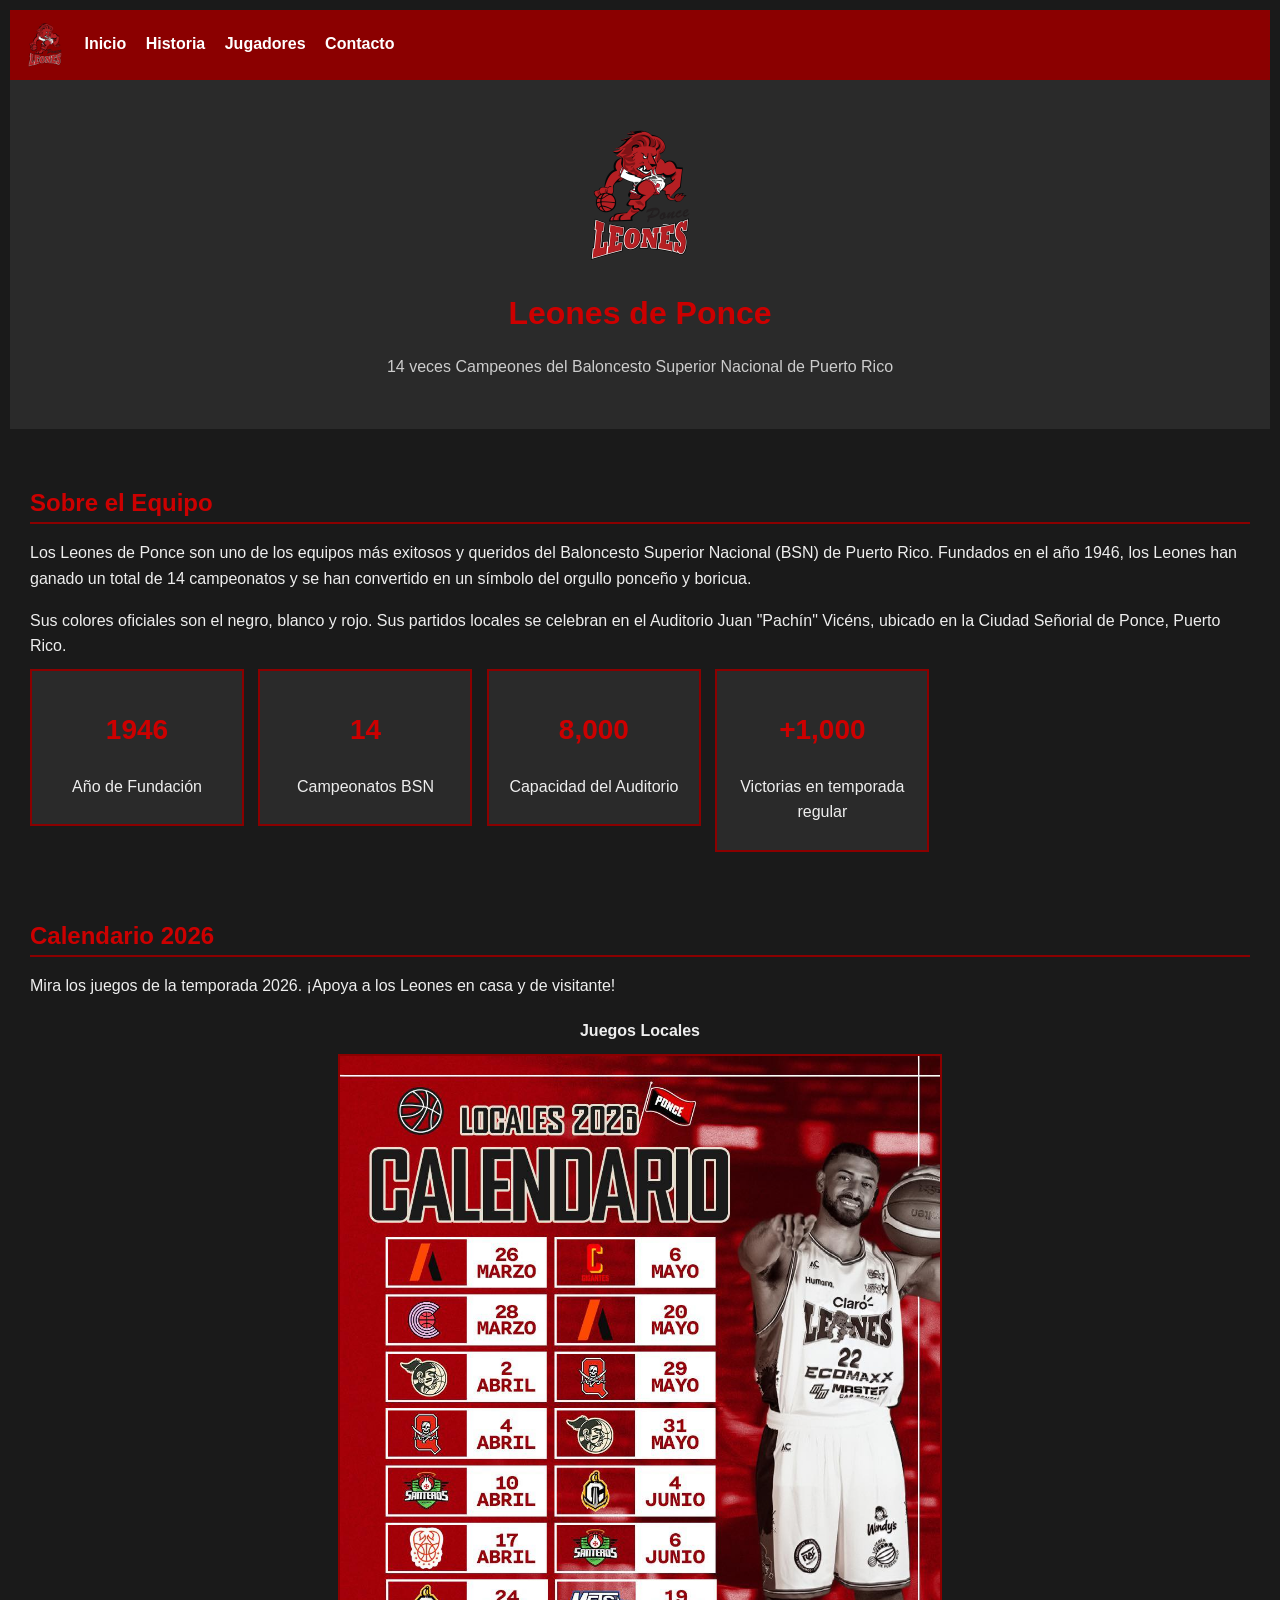
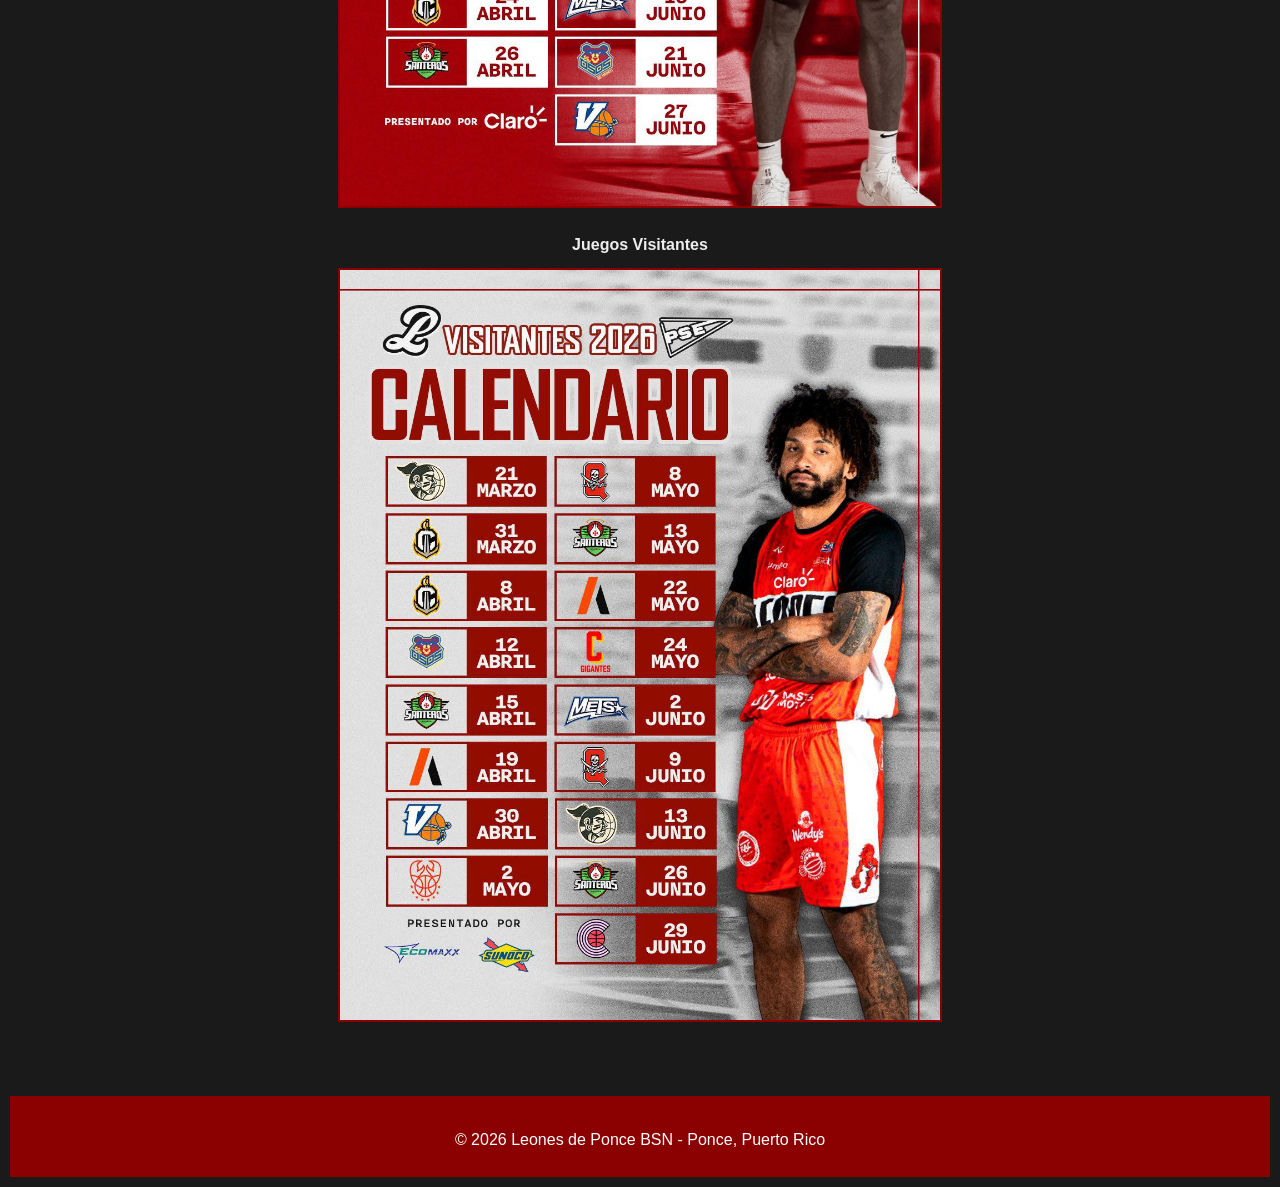
==== index.html @ 87273eda "Add files via upload" ====
<!DOCTYPE html>
<html lang="es">
<head>
    <meta charset="UTF-8">
    <meta name="viewport" content="width=device-width, initial-scale=1.0">
    <title>Leones de Ponce - BSN</title>
    <link rel="stylesheet" href="styles.css">
</head>
<body>

    <nav>
        <img src="img/logo.png" alt="Logo Leones de Ponce">
        <a href="index.html">Inicio</a>
        <a href="historia.html">Historia</a>
        <a href="jugadores.html">Jugadores</a>
        <a href="contacto.html">Contacto</a>
    </nav>

    <div class="hero">
        <img src="img/logo.png" alt="Leones de Ponce">
        <h1>Leones de Ponce</h1>
        <p>14 veces Campeones del Baloncesto Superior Nacional de Puerto Rico</p>
    </div>

    <section>
        <h2>Sobre el Equipo</h2>
        <p>
            Los Leones de Ponce son uno de los equipos más exitosos y queridos del Baloncesto Superior Nacional (BSN) de Puerto Rico. 
            Fundados en el año 1946, los Leones han ganado un total de 14 campeonatos y se han convertido en un símbolo del orgullo 
            ponceño y boricua.
        </p>
        <p>
            Sus colores oficiales son el negro, blanco y rojo. Sus partidos locales se celebran en el 
            Auditorio Juan "Pachín" Vicéns, ubicado en la Ciudad Señorial de Ponce, Puerto Rico.
        </p>

        <div class="cards">
            <div class="card">
                <h3>1946</h3>
                <p>Año de Fundación</p>
            </div>
            <div class="card">
                <h3>14</h3>
                <p>Campeonatos BSN</p>
            </div>
            <div class="card">
                <h3>8,000</h3>
                <p>Capacidad del Auditorio</p>
            </div>
            <div class="card">
                <h3>+1,000</h3>
                <p>Victorias en temporada regular</p>
            </div>
        </div>
    </section>

    <section>
        <h2>Calendario 2026</h2>
        <p>Mira los juegos de la temporada 2026. ¡Apoya a los Leones en casa y de visitante!</p>

        <div class="img-section">
            <p><strong>Juegos Locales</strong></p>
            <img src="img/calendario_local.jpg" alt="Calendario Locales 2026">
        </div>

        <div class="img-section">
            <p><strong>Juegos Visitantes</strong></p>
            <img src="img/calendario_visitante.jpg" alt="Calendario Visitantes 2026">
        </div>
    </section>

    <footer>
        <p>&copy; 2026 Leones de Ponce BSN - Ponce, Puerto Rico</p>
    </footer>

</body>
</html>
---- styles.css ----
body {
    font-family: Arial, sans-serif;
    background-color: #1a1a1a;
    color: #eeeeee;
    margin: 10px;
}

nav {
    background-color: #8B0000;
    padding: 10px;
}

nav img {
    width: 50px;
    vertical-align: middle;
    margin-right: 10px;
}

nav a {
    color: white;
    text-decoration: none;
    margin-right: 15px;
    font-weight: bold;
}

nav a:hover {
    text-decoration: underline;
}

.hero {
    text-align: center;
    padding: 40px;
    background-color: #2a2a2a;
    margin-bottom: 20px;
}

.hero img {
    width: 150px;
}

.hero h1 {
    color: #cc0000;
}

.hero p {
    color: #cccccc;
}

h2 {
    color: #cc0000;
    border-bottom: 2px solid #8B0000;
    padding-bottom: 5px;
    margin-bottom: 15px;
}

p {
    line-height: 1.6;
    margin-bottom: 10px;
}

section {
    padding: 20px;
}

.card {
    background-color: #2a2a2a;
    border: 2px solid #8B0000;
    padding: 15px;
    margin-bottom: 10px;
    text-align: center;
    display: inline-block;
    width: 180px;
    margin-right: 10px;
    vertical-align: top;
}

.card h3 {
    font-size: 28px;
    color: #cc0000;
}

.img-section {
    text-align: center;
    margin: 20px 0;
}

.img-section img {
    width: 90%;
    max-width: 600px;
    border: 2px solid #8B0000;
}

table {
    width: 100%;
    border-collapse: collapse;
    margin-top: 15px;
}

table th {
    background-color: #8B0000;
    color: white;
    padding: 10px;
    text-align: left;
}

table td {
    padding: 8px 10px;
    border-bottom: 1px solid #444444;
    color: #dddddd;
}

footer {
    background-color: #8B0000;
    text-align: center;
    padding: 15px;
    color: white;
    margin-top: 30px;
}

.info-box {
    background-color: #2a2a2a;
    border-left: 4px solid #cc0000;
    padding: 15px;
    margin-bottom: 15px;
}

.info-box h3 {
    color: #cc0000;
    margin-bottom: 8px;
}
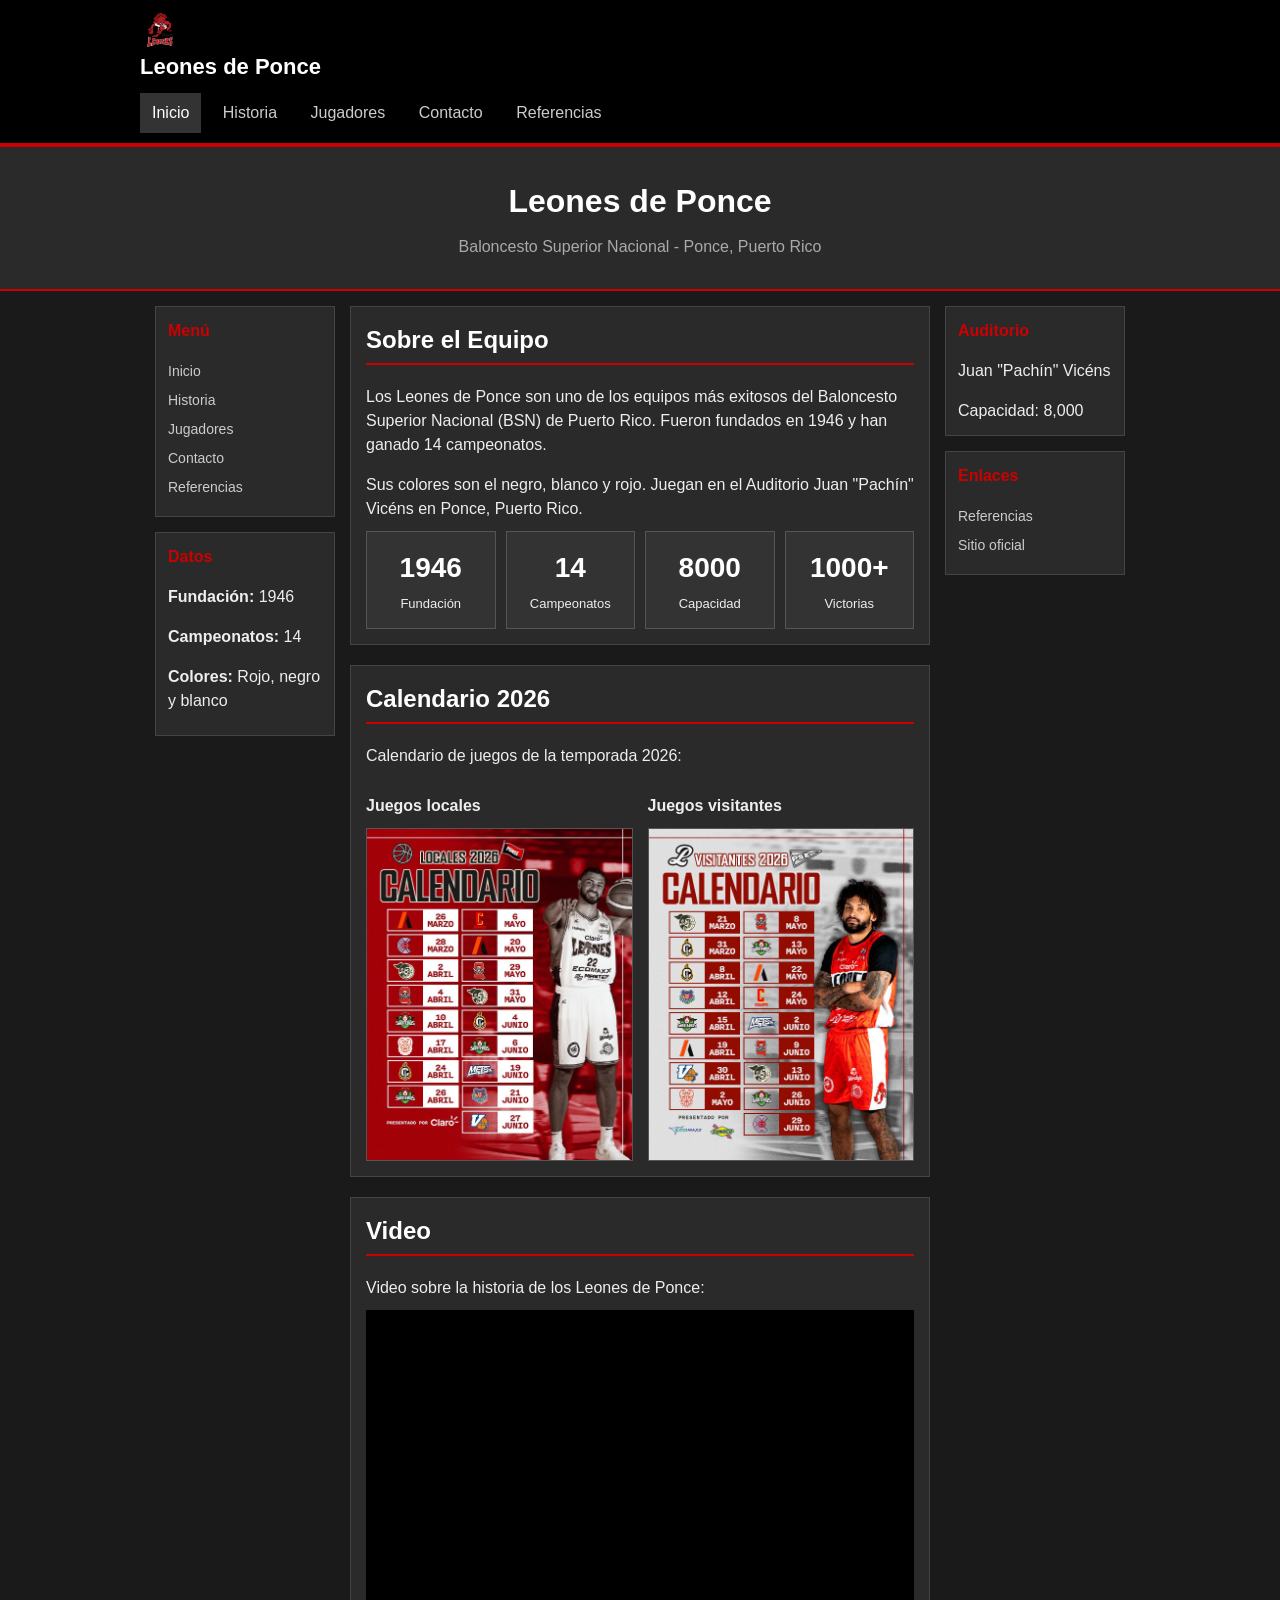
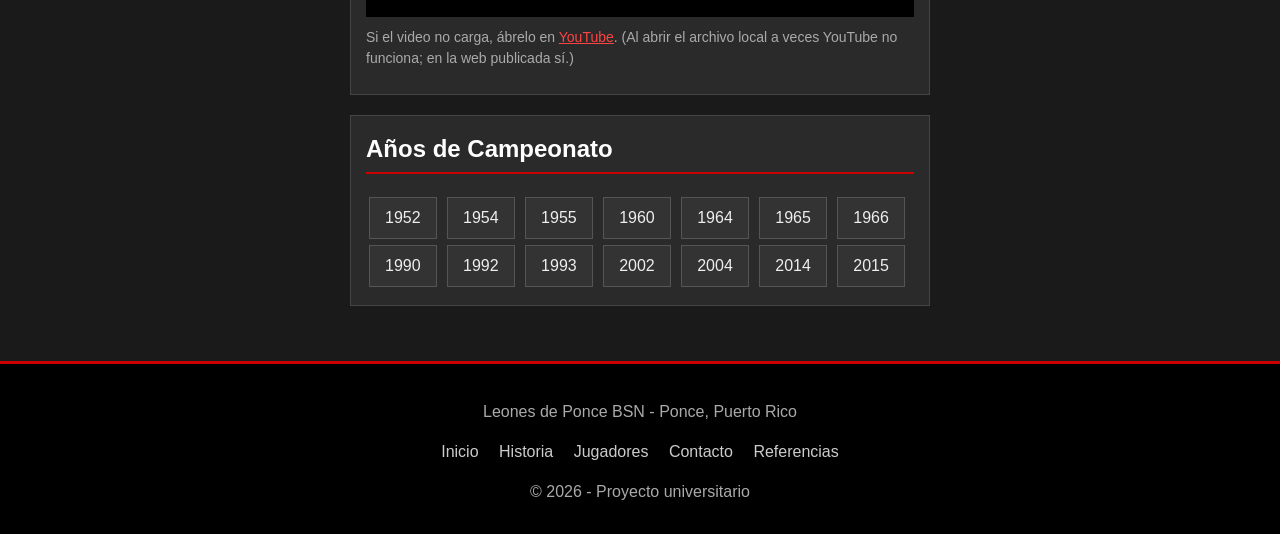
==== commit a34a636e: "Add files via upload final" ====
--- a/index.html
+++ b/index.html
@@ -3,75 +3,178 @@
 <head>
     <meta charset="UTF-8">
     <meta name="viewport" content="width=device-width, initial-scale=1.0">
+    <meta name="description" content="Sitio informativo sobre los Leones de Ponce, equipo del Baloncesto Superior Nacional de Puerto Rico.">
     <title>Leones de Ponce - BSN</title>
-    <link rel="stylesheet" href="styles.css">
+    <link rel="stylesheet" href="css/styles.css">
 </head>
 <body>
 
-    <nav>
-        <img src="img/logo.png" alt="Logo Leones de Ponce">
-        <a href="index.html">Inicio</a>
-        <a href="historia.html">Historia</a>
-        <a href="jugadores.html">Jugadores</a>
-        <a href="contacto.html">Contacto</a>
-    </nav>
+    <!-- Encabezado con navegacion principal -->
+    <header>
+        <nav class="navbar">
+            <a href="index.html" class="nav-brand">
+                <img src="img/logo.png" alt="Logo Leones de Ponce" width="40" height="40">
+                Leones de Ponce
+            </a>
+            <button type="button" class="nav-toggle">&#9776;</button>
+            <ul class="nav-links">
+                <li><a href="index.html" class="active">Inicio</a></li>
+                <li><a href="historia.html">Historia</a></li>
+                <li><a href="jugadores.html">Jugadores</a></li>
+                <li><a href="contacto.html">Contacto</a></li>
+                <li><a href="referencias.html">Referencias</a></li>
+            </ul>
+        </nav>
+    </header>
 
-    <div class="hero">
-        <img src="img/logo.png" alt="Leones de Ponce">
+    <!-- Titulo de la pagina de inicio -->
+    <div class="page-title">
         <h1>Leones de Ponce</h1>
-        <p>14 veces Campeones del Baloncesto Superior Nacional de Puerto Rico</p>
+        <p>Baloncesto Superior Nacional - Ponce, Puerto Rico</p>
     </div>
 
-    <section>
-        <h2>Sobre el Equipo</h2>
-        <p>
-            Los Leones de Ponce son uno de los equipos más exitosos y queridos del Baloncesto Superior Nacional (BSN) de Puerto Rico. 
-            Fundados en el año 1946, los Leones han ganado un total de 14 campeonatos y se han convertido en un símbolo del orgullo 
-            ponceño y boricua.
-        </p>
-        <p>
-            Sus colores oficiales son el negro, blanco y rojo. Sus partidos locales se celebran en el 
-            Auditorio Juan "Pachín" Vicéns, ubicado en la Ciudad Señorial de Ponce, Puerto Rico.
-        </p>
+    <!-- Layout de 3 columnas: sidebar izquierda, contenido, sidebar derecha -->
+    <div class="site-layout">
 
-        <div class="cards">
-            <div class="card">
-                <h3>1946</h3>
-                <p>Año de Fundación</p>
+        <aside class="col-sidebar">
+            <div class="sidebar-box">
+                <h3>Menú</h3>
+                <ul class="sidebar-links">
+                    <li><a href="index.html">Inicio</a></li>
+                    <li><a href="historia.html">Historia</a></li>
+                    <li><a href="jugadores.html">Jugadores</a></li>
+                    <li><a href="contacto.html">Contacto</a></li>
+                    <li><a href="referencias.html">Referencias</a></li>
+                </ul>
             </div>
-            <div class="card">
-                <h3>14</h3>
-                <p>Campeonatos BSN</p>
+            <div class="sidebar-box">
+                <h3>Datos</h3>
+                <p><strong>Fundación:</strong> 1946</p>
+                <p><strong>Campeonatos:</strong> 14</p>
+                <p><strong>Colores:</strong> Rojo, negro y blanco</p>
             </div>
-            <div class="card">
-                <h3>8,000</h3>
-                <p>Capacidad del Auditorio</p>
+        </aside>
+
+        <main class="col-main" id="contenido-principal">
+
+            <section>
+                <h2>Sobre el Equipo</h2>
+                <p>
+                    Los Leones de Ponce son uno de los equipos más exitosos del Baloncesto Superior Nacional (BSN)
+                    de Puerto Rico. Fueron fundados en 1946 y han ganado 14 campeonatos.
+                </p>
+                <p>
+                    Sus colores son el negro, blanco y rojo. Juegan en el Auditorio Juan "Pachín" Vicéns
+                    en Ponce, Puerto Rico.
+                </p>
+
+                <div class="cards">
+                    <div class="card">
+                        <h3>1946</h3>
+                        <p>Fundación</p>
+                    </div>
+                    <div class="card">
+                        <h3>14</h3>
+                        <p>Campeonatos</p>
+                    </div>
+                    <div class="card">
+                        <h3>8000</h3>
+                        <p>Capacidad</p>
+                    </div>
+                    <div class="card">
+                        <h3>1000+</h3>
+                        <p>Victorias</p>
+                    </div>
+                </div>
+            </section>
+
+            <section>
+                <h2>Calendario 2026</h2>
+                <p>Calendario de juegos de la temporada 2026:</p>
+
+                <div class="img-grid">
+                    <div class="img-section">
+                        <p><strong>Juegos locales</strong></p>
+                        <img src="img/calendario_local.jpg" alt="Calendario de juegos locales de los Leones de Ponce" width="400" height="300">
+                    </div>
+                    <div class="img-section">
+                        <p><strong>Juegos visitantes</strong></p>
+                        <img src="img/calendario_visitante.jpg" alt="Calendario de juegos visitantes de los Leones de Ponce" width="400" height="300">
+                    </div>
+                </div>
+            </section>
+
+            <!-- Seccion multimedia: video de YouTube -->
+            <section>
+                <h2>Video</h2>
+                <p>Video sobre la historia de los Leones de Ponce:</p>
+                <div class="video-wrapper">
+                    <iframe
+                        src="https://www.youtube.com/embed/9DJLrfwHzp4?rel=0"
+                        title="Historia de los Leones de Ponce en el BSN"
+                        allow="accelerometer; autoplay; clipboard-write; encrypted-media; gyroscope; picture-in-picture"
+                        allowfullscreen
+                        referrerpolicy="strict-origin-when-cross-origin">
+                    </iframe>
+                </div>
+                <p class="video-nota">
+                    Si el video no carga, ábrelo en
+                    <a href="https://www.youtube.com/watch?v=9DJLrfwHzp4" target="_blank">YouTube</a>.
+                    (Al abrir el archivo local a veces YouTube no funciona; en la web publicada sí.)
+                </p>
+            </section>
+
+            <section>
+                <h2>Años de Campeonato</h2>
+                <ul class="championship-list">
+                    <li>1952</li>
+                    <li>1954</li>
+                    <li>1955</li>
+                    <li>1960</li>
+                    <li>1964</li>
+                    <li>1965</li>
+                    <li>1966</li>
+                    <li>1990</li>
+                    <li>1992</li>
+                    <li>1993</li>
+                    <li>2002</li>
+                    <li>2004</li>
+                    <li>2014</li>
+                    <li>2015</li>
+                </ul>
+            </section>
+
+        </main>
+
+        <aside class="col-sidebar col-sidebar--right">
+            <div class="sidebar-box">
+                <h3>Auditorio</h3>
+                <p>Juan "Pachín" Vicéns</p>
+                <p class="u-mb-0">Capacidad: 8,000</p>
             </div>
-            <div class="card">
-                <h3>+1,000</h3>
-                <p>Victorias en temporada regular</p>
+            <div class="sidebar-box">
+                <h3>Enlaces</h3>
+                <ul class="sidebar-links">
+                    <li><a href="referencias.html">Referencias</a></li>
+                    <li><a href="https://leonesponcebsn.com" target="_blank">Sitio oficial</a></li>
+                </ul>
             </div>
-        </div>
-    </section>
+        </aside>
 
-    <section>
-        <h2>Calendario 2026</h2>
-        <p>Mira los juegos de la temporada 2026. ¡Apoya a los Leones en casa y de visitante!</p>
-
-        <div class="img-section">
-            <p><strong>Juegos Locales</strong></p>
-            <img src="img/calendario_local.jpg" alt="Calendario Locales 2026">
-        </div>
-
-        <div class="img-section">
-            <p><strong>Juegos Visitantes</strong></p>
-            <img src="img/calendario_visitante.jpg" alt="Calendario Visitantes 2026">
-        </div>
-    </section>
+    </div>
 
     <footer>
-        <p>&copy; 2026 Leones de Ponce BSN - Ponce, Puerto Rico</p>
+        <p>Leones de Ponce BSN - Ponce, Puerto Rico</p>
+        <ul class="footer-links">
+            <li><a href="index.html">Inicio</a></li>
+            <li><a href="historia.html">Historia</a></li>
+            <li><a href="jugadores.html">Jugadores</a></li>
+            <li><a href="contacto.html">Contacto</a></li>
+            <li><a href="referencias.html">Referencias</a></li>
+        </ul>
+        <p>&copy; 2026 - Proyecto universitario</p>
     </footer>
 
+    <script src="js/main.js"></script>
 </body>
 </html>
--- a/css/styles.css
+++ b/css/styles.css
@@ -0,0 +1,413 @@
+/* ===================================================
+   Proyecto Final - Leones de Ponce BSN
+   Archivo: css/styles.css
+   Descripcion: Hoja de estilos principal del sitio web
+   =================================================== */
+
+/* --- Variables globales --- */
+:root {
+    --color-fondo: #1a1a1a;
+    --color-fondo-seccion: #2a2a2a;
+    --color-fondo-caja: #333333;
+    --color-texto: #eeeeee;
+    --color-texto-claro: #aaaaaa;
+    --color-rojo: #cc0000;
+    --color-rojo-claro: #ff4444;
+    --color-borde: #444444;
+    --color-negro: #000000;
+    --color-blanco: #ffffff;
+    --ancho-maximo: 1000px;
+    --espacio: 15px;
+    --fuente-principal: Arial, Helvetica, sans-serif;
+}
+
+/* --- Propiedades globales y reset --- */
+*,
+*::before,
+*::after {
+    box-sizing: border-box;
+}
+
+body {
+    font-family: var(--fuente-principal);
+    background-color: var(--color-fondo);
+    color: var(--color-texto);
+    margin: 0;
+    line-height: 1.5;
+}
+
+a {
+    color: var(--color-rojo-claro);
+}
+
+img {
+    max-width: 100%;
+    height: auto;
+    display: block;
+}
+
+/* --- Clases utilitarias --- */
+.u-text-center {
+    text-align: center;
+}
+
+.u-mb-0 {
+    margin-bottom: 0;
+}
+
+/* --- Encabezado y menu de navegacion --- */
+header {
+    background-color: var(--color-negro);
+    border-bottom: 4px solid var(--color-rojo);
+    padding: 10px var(--espacio);
+}
+
+.navbar {
+    max-width: var(--ancho-maximo);
+    margin: 0 auto;
+    overflow: hidden;
+}
+
+.nav-brand {
+    color: var(--color-blanco);
+    text-decoration: none;
+    font-size: 22px;
+    font-weight: bold;
+}
+
+.nav-brand img {
+    vertical-align: middle;
+    margin-right: 8px;
+}
+
+.nav-toggle {
+    display: none;
+    background: var(--color-rojo);
+    color: var(--color-blanco);
+    border: none;
+    font-size: 20px;
+    padding: 5px 10px;
+    cursor: pointer;
+    float: right;
+}
+
+.nav-links {
+    list-style: none;
+    padding: 0;
+    margin: 10px 0 0 0;
+}
+
+.nav-links li {
+    display: inline-block;
+    margin-right: 5px;
+}
+
+.nav-links a {
+    color: #cccccc;
+    text-decoration: none;
+    padding: 8px 12px;
+    display: block;
+}
+
+.nav-links a:hover,
+.nav-links a.active {
+    background-color: var(--color-fondo-caja);
+    color: var(--color-blanco);
+}
+
+/* --- Titulo de cada pagina --- */
+.page-title {
+    background-color: var(--color-fondo-seccion);
+    text-align: center;
+    padding: 30px var(--espacio);
+    border-bottom: 2px solid var(--color-rojo);
+}
+
+.page-title h1 {
+    margin: 0;
+    color: var(--color-blanco);
+}
+
+.page-title p {
+    margin: 10px 0 0 0;
+    color: var(--color-texto-claro);
+}
+
+/* --- Layout de 3 columnas (requisito del proyecto) --- */
+.site-layout {
+    display: grid;
+    grid-template-columns: 180px 1fr 180px;
+    gap: var(--espacio);
+    max-width: var(--ancho-maximo);
+    margin: 0 auto;
+    padding: var(--espacio);
+    align-items: start;
+}
+
+.col-main {
+    min-width: 0;
+}
+
+.sidebar-box {
+    background-color: var(--color-fondo-seccion);
+    border: 1px solid var(--color-borde);
+    padding: 12px;
+    margin-bottom: var(--espacio);
+}
+
+.sidebar-box h3 {
+    margin-top: 0;
+    color: var(--color-rojo);
+    font-size: 16px;
+}
+
+.sidebar-links {
+    list-style: none;
+    padding: 0;
+    margin: 0;
+}
+
+.sidebar-links li {
+    margin-bottom: 5px;
+}
+
+.sidebar-links a {
+    color: #cccccc;
+    text-decoration: none;
+    font-size: 14px;
+}
+
+/* --- Contenido principal --- */
+section {
+    background-color: var(--color-fondo-seccion);
+    border: 1px solid var(--color-borde);
+    padding: var(--espacio);
+    margin-bottom: 20px;
+}
+
+h2 {
+    color: var(--color-blanco);
+    border-bottom: 2px solid var(--color-rojo);
+    padding-bottom: 5px;
+    margin-top: 0;
+}
+
+h3 {
+    color: var(--color-rojo-claro);
+}
+
+p {
+    margin-bottom: 10px;
+}
+
+/* --- Tarjetas con datos del equipo --- */
+.cards {
+    display: grid;
+    grid-template-columns: repeat(4, 1fr);
+    gap: 10px;
+}
+
+.card {
+    background-color: var(--color-fondo-caja);
+    border: 1px solid #555555;
+    padding: var(--espacio);
+    text-align: center;
+}
+
+.card h3 {
+    font-size: 28px;
+    margin: 0;
+    color: var(--color-blanco);
+}
+
+.card p {
+    margin: 5px 0 0 0;
+    font-size: 13px;
+}
+
+/* --- Lista de campeonatos --- */
+.championship-list {
+    list-style: none;
+    padding: 0;
+    margin: 0;
+}
+
+.championship-list li {
+    display: inline-block;
+    background-color: var(--color-fondo-caja);
+    border: 1px solid #555555;
+    padding: 8px 15px;
+    margin: 3px;
+}
+
+/* --- Imagenes --- */
+.img-grid {
+    display: grid;
+    grid-template-columns: 1fr 1fr;
+    gap: var(--espacio);
+}
+
+.img-section {
+    margin: 0;
+}
+
+.img-section img {
+    border: 1px solid #555555;
+    width: 100%;
+}
+
+/* --- Video de YouTube embebido --- */
+.video-wrapper {
+    position: relative;
+    padding-bottom: 56%;
+    height: 0;
+    overflow: hidden;
+    background: var(--color-negro);
+}
+
+.video-wrapper iframe {
+    position: absolute;
+    top: 0;
+    left: 0;
+    width: 100%;
+    height: 100%;
+    border: 0;
+}
+
+.video-nota {
+    margin-top: 10px;
+    font-size: 14px;
+    color: var(--color-texto-claro);
+}
+
+/* --- Linea de tiempo en historia --- */
+.timeline {
+    list-style: none;
+    padding: 0;
+}
+
+.timeline li {
+    border-bottom: 1px solid var(--color-borde);
+    padding: 10px 0;
+}
+
+.timeline-year {
+    font-weight: bold;
+    color: var(--color-rojo);
+    display: inline-block;
+    width: 60px;
+}
+
+/* --- Tabla de jugadores --- */
+.table-wrapper {
+    overflow-x: auto;
+}
+
+table {
+    width: 100%;
+    border-collapse: collapse;
+}
+
+table caption {
+    caption-side: top;
+    text-align: left;
+    padding-bottom: 8px;
+    font-weight: bold;
+}
+
+table th,
+table td {
+    border: 1px solid #555555;
+    padding: 8px;
+    text-align: left;
+}
+
+table th {
+    background-color: #660000;
+    color: var(--color-blanco);
+}
+
+table tbody tr:nth-child(even) {
+    background-color: var(--color-fondo-caja);
+}
+
+/* --- Cajas de informacion en contacto --- */
+.info-box {
+    background-color: var(--color-fondo-caja);
+    border: 1px solid #555555;
+    padding: 12px;
+    margin-bottom: 10px;
+}
+
+/* --- Lista de referencias --- */
+.ref-list {
+    list-style: none;
+    padding: 0;
+}
+
+.ref-list li {
+    border-bottom: 1px solid var(--color-borde);
+    padding: 10px 0;
+}
+
+/* --- Pie de pagina --- */
+footer {
+    background-color: var(--color-negro);
+    color: var(--color-texto-claro);
+    text-align: center;
+    padding: 20px;
+    border-top: 3px solid var(--color-rojo);
+    margin-top: 20px;
+}
+
+.footer-links {
+    list-style: none;
+    padding: 0;
+}
+
+.footer-links li {
+    display: inline;
+    margin: 0 8px;
+}
+
+.footer-links a {
+    color: #cccccc;
+    text-decoration: none;
+}
+
+/* --- Media queries: diseno responsive --- */
+@media (max-width: 768px) {
+    .nav-toggle {
+        display: block;
+    }
+
+    .nav-links {
+        display: none;
+        clear: both;
+    }
+
+    .nav-links.open {
+        display: block;
+    }
+
+    .nav-links li {
+        display: block;
+    }
+
+    .site-layout {
+        grid-template-columns: 1fr;
+    }
+
+    .col-sidebar,
+    .col-sidebar--right {
+        display: none;
+    }
+
+    .cards {
+        grid-template-columns: repeat(2, 1fr);
+    }
+
+    .img-grid {
+        grid-template-columns: 1fr;
+    }
+}
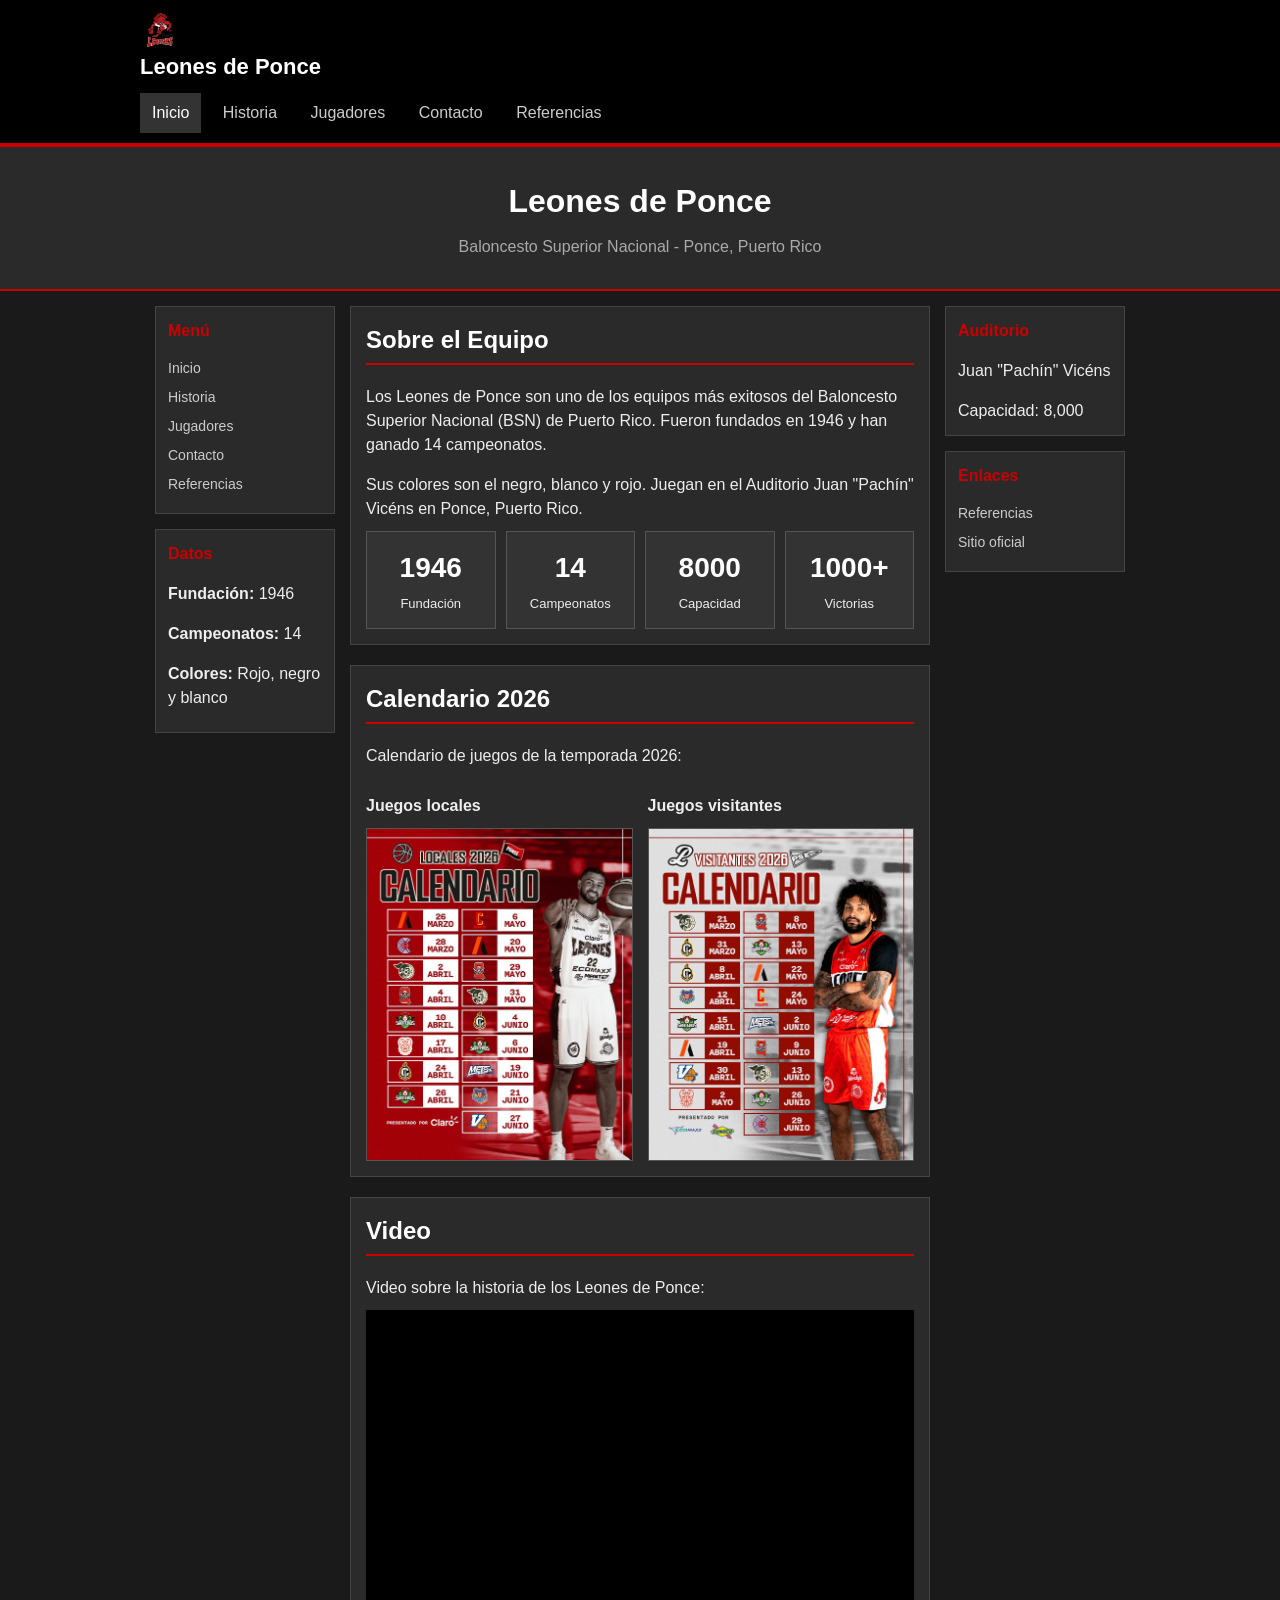
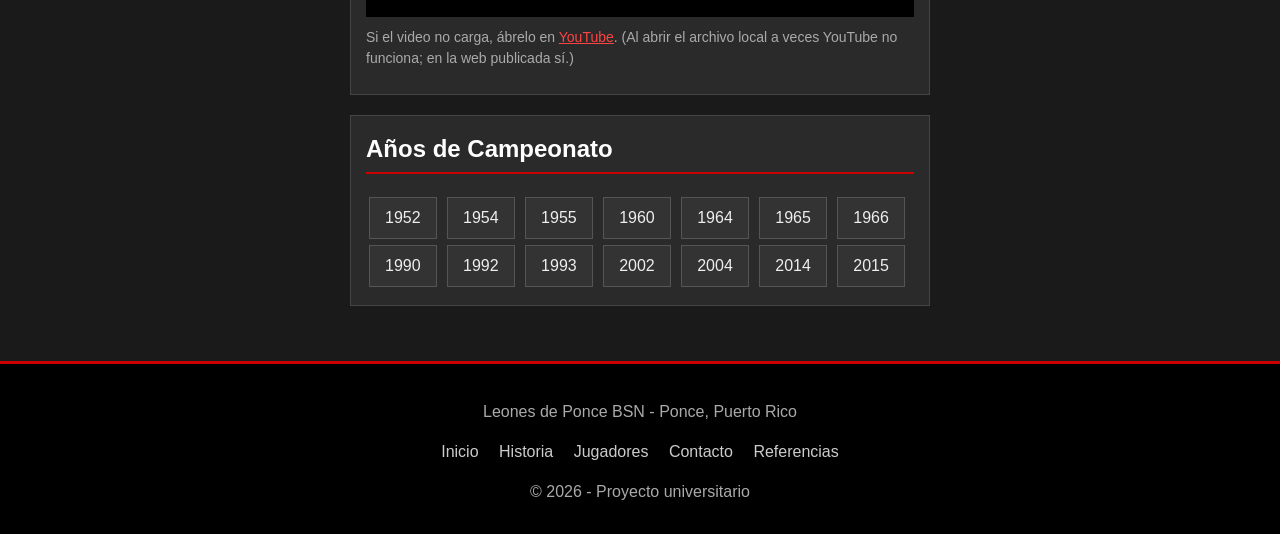
==== commit 6ccc1309: "Add files via upload edit html" ====
--- a/index.html
+++ b/index.html
@@ -38,7 +38,7 @@
 
         <aside class="col-sidebar">
             <div class="sidebar-box">
-                <h3>Menú</h3>
+                <h2>Menú</h2>
                 <ul class="sidebar-links">
                     <li><a href="index.html">Inicio</a></li>
                     <li><a href="historia.html">Historia</a></li>
@@ -48,7 +48,7 @@
                 </ul>
             </div>
             <div class="sidebar-box">
-                <h3>Datos</h3>
+                <h2>Datos</h2>
                 <p><strong>Fundación:</strong> 1946</p>
                 <p><strong>Campeonatos:</strong> 14</p>
                 <p><strong>Colores:</strong> Rojo, negro y blanco</p>
@@ -148,12 +148,12 @@
 
         <aside class="col-sidebar col-sidebar--right">
             <div class="sidebar-box">
-                <h3>Auditorio</h3>
+                <h2>Auditorio</h2>
                 <p>Juan "Pachín" Vicéns</p>
                 <p class="u-mb-0">Capacidad: 8,000</p>
             </div>
             <div class="sidebar-box">
-                <h3>Enlaces</h3>
+                <h2>Enlaces</h2>
                 <ul class="sidebar-links">
                     <li><a href="referencias.html">Referencias</a></li>
                     <li><a href="https://leonesponcebsn.com" target="_blank">Sitio oficial</a></li>
--- a/css/styles.css
+++ b/css/styles.css
@@ -155,10 +155,12 @@
     margin-bottom: var(--espacio);
 }
 
-.sidebar-box h3 {
+.sidebar-box h2 {
     margin-top: 0;
     color: var(--color-rojo);
     font-size: 16px;
+    border-bottom: none;
+    padding-bottom: 0;
 }
 
 .sidebar-links {
